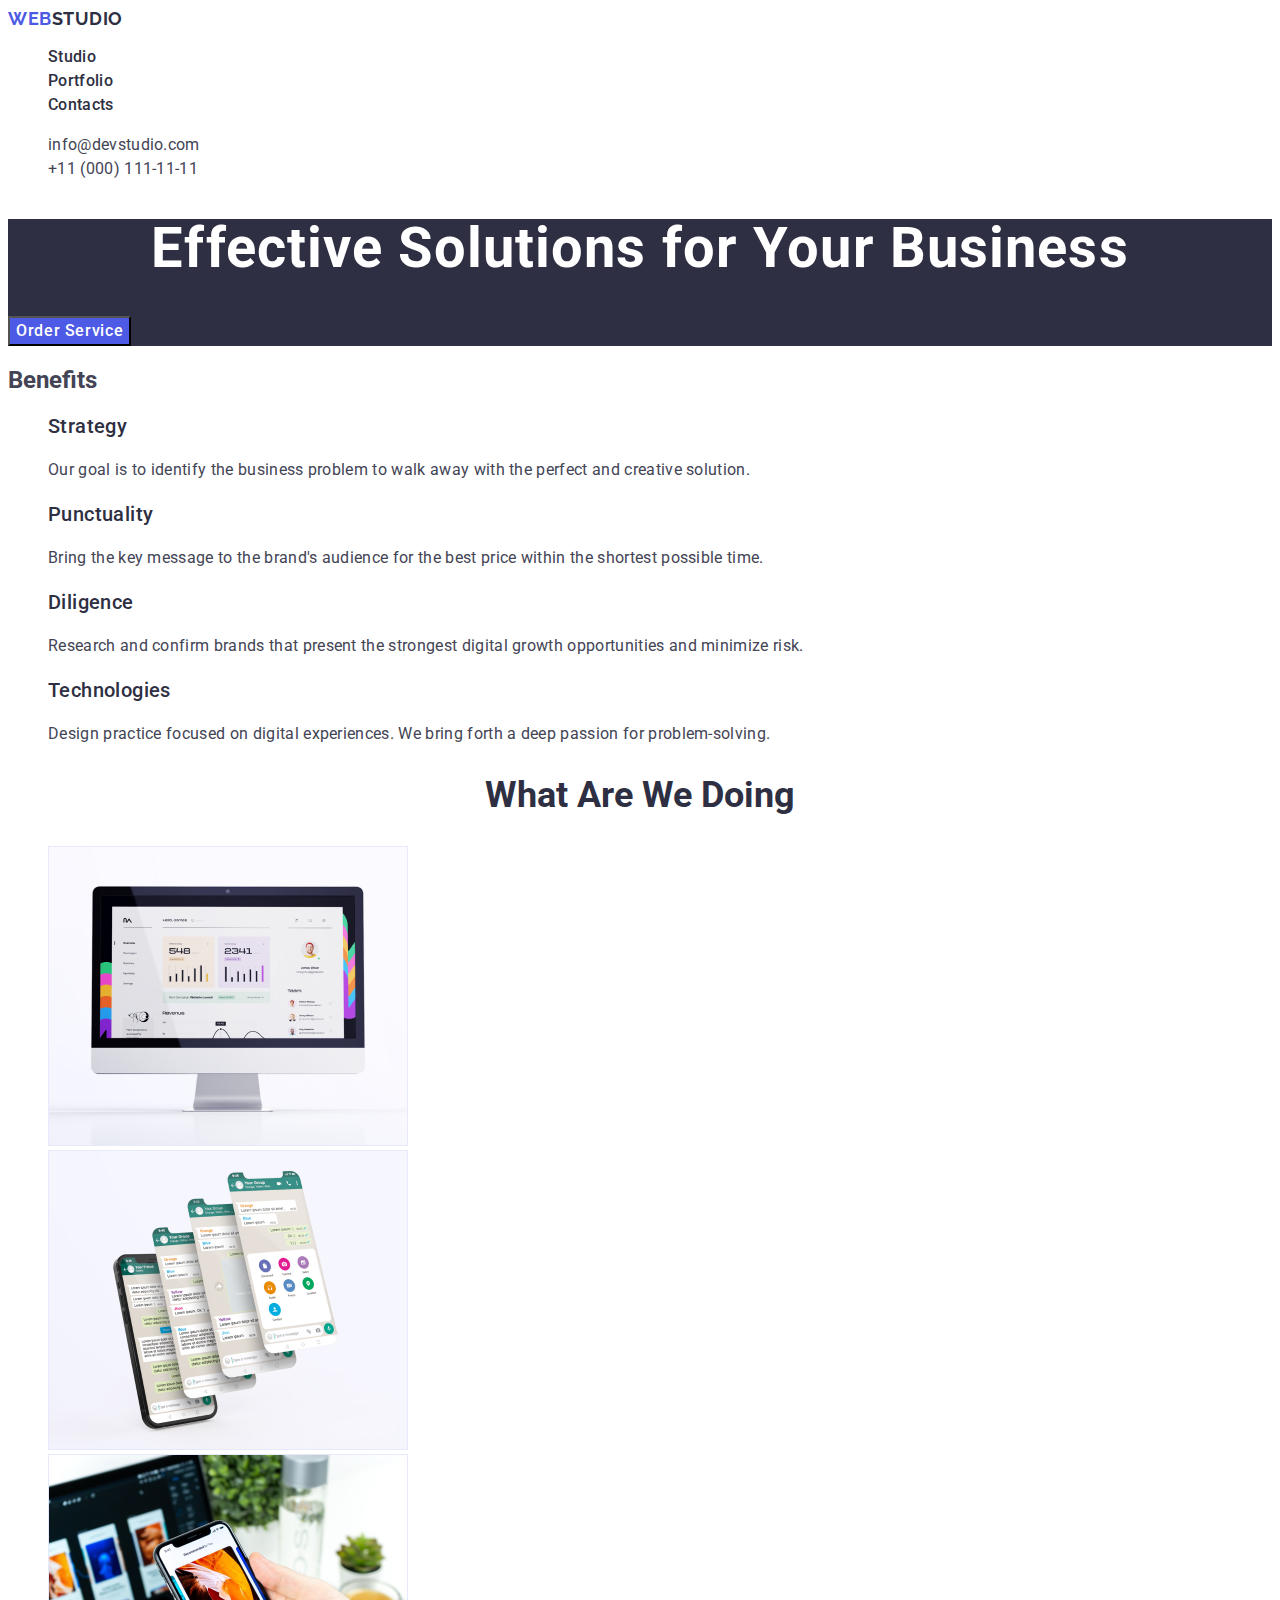
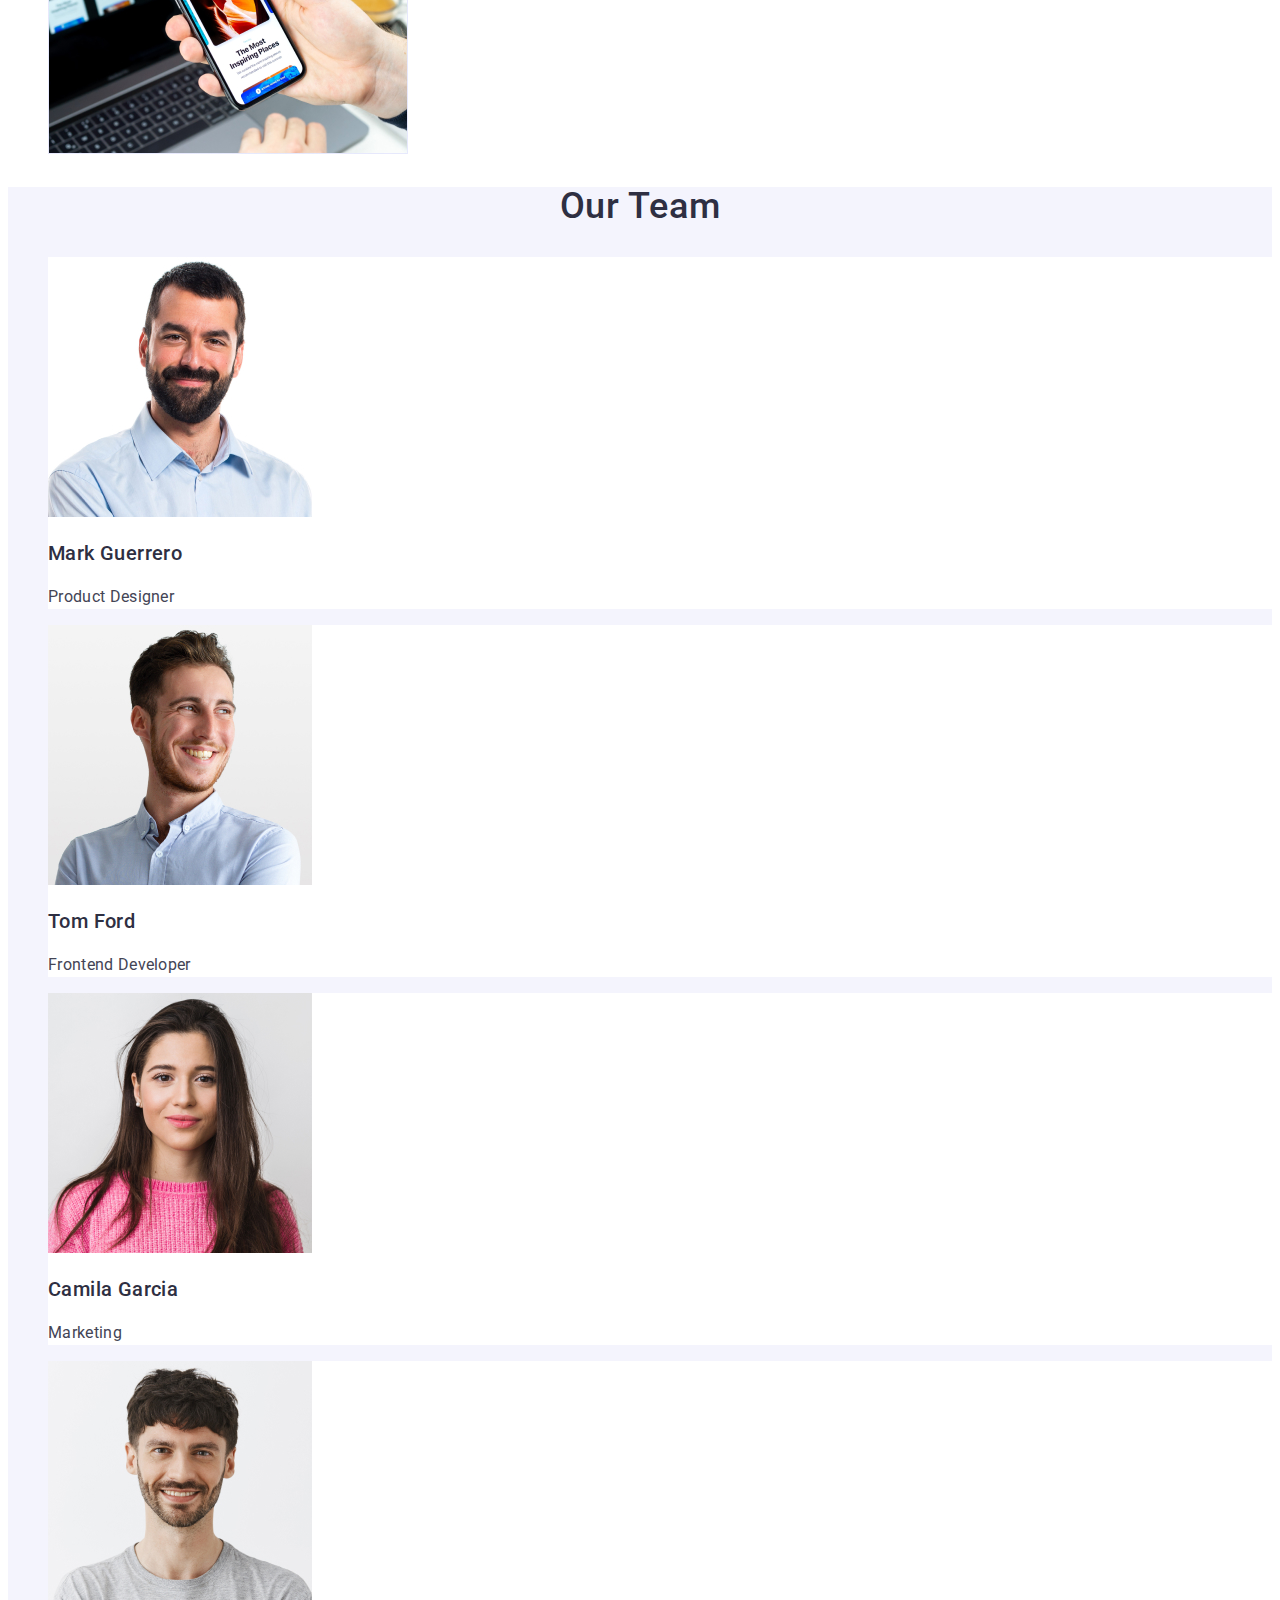
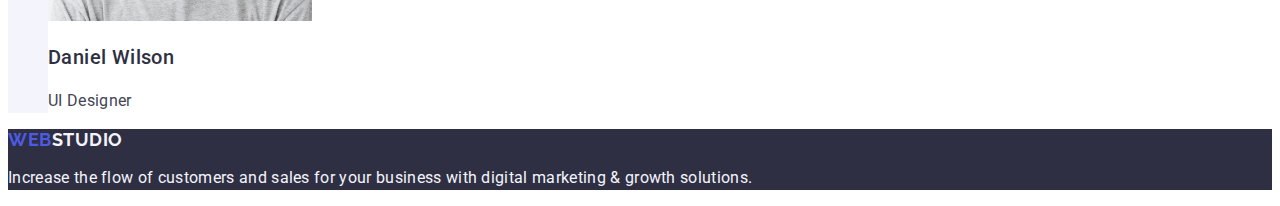
==== index.html @ d7c178fc "Update index.html" ====
<!DOCTYPE html>
<html lang="en">

<head>
    <meta charset="UTF-8" />
    <meta name="viewport" content="width=device-width, initial-scale=1.0" />



    <link rel="preconnect" href="https://fonts.googleapis.com">
    <link rel="preconnect" href="https://fonts.gstatic.com" crossorigin>
    <link href="https://fonts.googleapis.com/css2?family=Raleway:wght@800&family=Roboto:wght@400;500;700&display=swap"
        rel="stylesheet">

    <title>WebStudio</title>
    <link rel="stylesheet" href="css/styles.css">

</head>

<body>
    <header class="header-index">
        <nav class="nav list">
            <a class="logo-studio" href="./index.html">Web<span class="logo-studio-dark">Studio</span></a>
            <ul class="list">
                <li class="link"><a class="link-menu-studio" href="./index.html">Studio</a></li>
                <li class="link"><a class="link-menu-portfolio" href="portfolio.html">Portfolio</a></li>
                <li class="link"><a class="link-menu-contacts link" href="">Contacts</a></li>
            </ul>
        </nav>
        <address class="address-list">
            <ul class="list list-address">
                <li class="link-address link"><a class="link" href="mailto:info@devstudio.com">info@devstudio.com</a>
                </li>
                <li class="link-address link"><a class="link" href="tel:+110001111111">+11 (000) 111-11-11</a>
                </li>
            </ul>

        </address>
    </header>
    <main>
        <!-- section 1 -->
        <section class="dark-bg">
            <h1 class="effective">Effective Solutions for Your Business</h1>
            <button class="btm-effective" type="button">Order Service</button>
        </section>
        <!-- section 2 -->
        <section>
            <h2 class="benefits">Benefits</h2>
            <ul class="benefits-list list">
                <li>
                    <h3 class="subtitle">Strategy</h3>
                    <p class="desc">Our goal is to identify the business problem to walk away with
                        the perfect and creative solution.</p>
                </li>

                <li>
                    <h3 class="subtitle">Punctuality</h3>
                    <p class="desc">Bring the key message to
                        the brand's audience for the best price within the shortest possible time.</p>

                </li>
                <li>
                    <h3 class="subtitle">Diligence</h3>
                    <p class="desc">Research and confirm brands that present the strongest digital
                        growth opportunities and minimize risk.</p>
                </li>
                <li>
                    <h3 class="subtitle">Technologies</h3>
                    <p class="desc">Design practice focused on digital experiences. We bring forth a deep passion for
                        problem-solving.</p>
                </li>
            </ul>
        </section>
        <!-- section 3 -->
        <section>
            <h2 class="subtitle-section-img">What are we doing</h2>
            <ul class="list">
                <li>

                    <img src="./images/img-1.jpg" alt="img-1" width="360" height="300" />

                </li>
                <li>

                    <img src="./images/img-2.jpg" alt="img-2" width="360" height="300" />

                </li>
                <li>

                    <img src="./images/img-3.jpg" alt="img-3" width="360" height="300" />

                </li>
            </ul>
        </section>
        <!-- section 4 -->
        <section class="section-team">
            <h2 class="subtitle-section-team">Our Team</h2>
            <ul class="list">
                <li class="list-team-img">
                    <img src="./images/img-4.jpg" alt="Mark Guerrero" width="264" height="260" />
                    <h3 class="subtitle-team">Mark Guerrero</h3>
                    <p class="desc-team">Product Designer</p>
                </li>
                <li class="list-team-img">
                    <img src="./images/img-5.jpg" alt="Tom Ford" width="264" height="260" />
                    <h3 class="subtitle-team">Tom Ford</h3>
                    <p class="desc-team">Frontend Developer</p>

                </li>
                <li class="list-team-img">
                    <img src="./images/img-6.jpg" alt="Camila Garcia" width="264" height="260" />

                    <h3 class="subtitle-team">Camila Garcia</h3>
                    <p class="desc-team">Marketing</p>
                </li>
                <li class="list-team-img">

                    <img src="./images/img-7.jpg" alt="Daniel Wilson" width="264" height="260" />

                    <h3 class="subtitle-team">Daniel Wilson</h3>
                    <p class="desc-team">UI Designer</p>
                </li>
            </ul>
        </section>
    </main>
    <footer class="footer">
        <a class="logo-studio link" href="./index.html">Web<span class="logo-studio-light">Studio</span></a>
        <p class="footer-text">Increase the flow of customers and sales for your business with digital marketing &
            growth
            solutions.</p>
    </footer>
</body>

</html>
---- css/styles.css ----
:root {
  --primary-font: "Roboto", sans-serif;
  --secondary-font: "Raleway", sans-serif;
  --iris: #4d5ae5;
  --pressed-state: #404bbf;
  --naviblue: #2e2f42;
  --success: #31d0aa;
  --slate: #434455;
  --subtle-Text: #8e8f99;
  --cornflower: #e7e9fc;
  --cloud: #f4f4fd;
  --modal-overlay: #2e2f42;
  --hero-background: #2e2f42;
  --modal-background: #fcfcfc;
  --white: #ffffff;
}

body {
  font-family: var(--primary-font);
  color: var(--slate);
  background-color: var(--white);
}
/* header */
.logo-studio {
  color: var(--iris);
  font-family: var(--secondary-font);
  font-size: 18px;
  font-style: normal;
  font-weight: 700;
  line-height: 1.17;
  letter-spacing: 0.03em;
  text-transform: uppercase;
  text-decoration: none;
}
.logo-studio-dark {
  color: var(--naviblue);
  font-family: var(--secondary-font);
  font-size: 18px;
  font-style: normal;
  font-weight: 700;
  line-height: 1.17;
  letter-spacing: 0.03em;
  text-transform: uppercase;
  text-decoration: none;
}

.logo-studio-light {
  color: var(--cloud);
  font-family: var(--secondary-font);
  font-size: 18px;
  font-style: normal;
  font-weight: 700;
  line-height: 1.17;
  letter-spacing: 0.03em;
  text-transform: uppercase;
}

.address-list {
  font-style: normal;
}
.link-menu-studio {
  font-size: 16px;
  font-style: normal;
  font-weight: 500;
  line-height: 1.5;
  letter-spacing: 0.02em;
  color: var(--naviblue);
  text-decoration: none;
}
.link-menu-studio:hover,
.link-menu-studio:focus {
  color: var(--pressed-state);
}

.link-menu-portfolio {
  font-size: 16px;
  font-style: normal;
  font-weight: 500;
  line-height: 1.5;
  letter-spacing: 0.02em;
  color: var(--naviblue);
  text-decoration: none;
}
.link-menu-portfolio:hover,
.link-menu-portfolio:focus {
  color: var(--pressed-state);
}

.link-menu-contacts {
  font-size: 16px;
  font-style: normal;
  font-weight: 500;
  line-height: 1.5;
  letter-spacing: 0.02em;
  color: var(--naviblue);
}
.link-menu-contacts:hover,
.link-menu-contacts:focus {
  color: var(--pressed-state);
}
.link-address .link {
  font-style: normal;
  font-size: 16px;
  line-height: 1.5;
  letter-spacing: 0.02em;
  color: var(--slate);
}
.link-address .link:hover,
.link-address .link:focus {
  color: var(--pressed-state);
}
.list {
  list-style: none;
}
.link {
  text-decoration: none;
}

/* main */
/* section 1 */
.dark-bg {
  background-color: var(--hero-background);
}
.effective {
  color: var(--white);
  text-align: center;
  line-height: 1.07;
  font-size: 56px;

  font-weight: 700;
  line-height: 1.07;
  letter-spacing: 0.02em;
}
.btm-effective {
  background-color: var(--iris);
  font-family: var(--primary-font);
  font-weight: 500;
  font-size: 16px;
  line-height: 1.5;
  letter-spacing: 0.04em;
  color: var(--white);
  cursor: pointer;
}
.btm-effective:hover,
.btm-effective:focus {
  background-color: var(--pressed-state);
}

/* section 2 */
.subtitle {
  font-weight: 500;
  font-size: 20px;
  line-height: 1.2;
  letter-spacing: 0.02em;
  color: var(--hero-background);
}
.desc {
  font-size: 16px;
  line-height: 1.5;
  letter-spacing: 0.02em;
  color: var(--slate);
}

/* section 3 */
.subtitle-section-img {
  text-transform: capitalize;
  font-size: 36px;
  line-height: 1.11;
  text-align: center;
  color: var(--hero-background);
}
/* section 4 */
.section-team {
  background-color: var(--cloud);
}
.subtitle-section-team {
  font-weight: 500;
  font-size: 36px;
  line-height: 1.11;
  text-align: center;
  letter-spacing: 0.02em;
  text-transform: capitalize;
  color: var(--hero-background);
}
.subtitle-team {
  font-weight: 500;
  font-size: 20px;
  line-height: 1.2;
  letter-spacing: 0.02em;
  color: var(--hero-background);
}
.desc-team {
  font-size: 16px;
  line-height: 1.5;
  letter-spacing: 0.02em;
  color: var(--slate);
}

.list-team-img {
  background-color: var(--white);
}

/* footer */
.footer {
  background-color: var(--naviblue);
}
.footer-text {
  color: var(--cloud);
  letter-spacing: 0.02em;
  line-height: 1.5;
}

/* portfolio */
/* btm-portfolio */
.btm-portfolio {
  font-weight: 500;
  line-height: 1.5;
  letter-spacing: 0.04em;
  color: var(--iris);
  background-color: var(--cloud);
}
.btm-portfolio:hover,
.btm-portfolio:focus {
  color: var(--white);
  background-color: var(--pressed-state);
  cursor: pointer;
}
.subtitle-section-port {
  font-weight: 500;
  font-size: 20px;
  line-height: 1.2;
  letter-spacing: 0.02em;
  color: var(--hero-background);
}
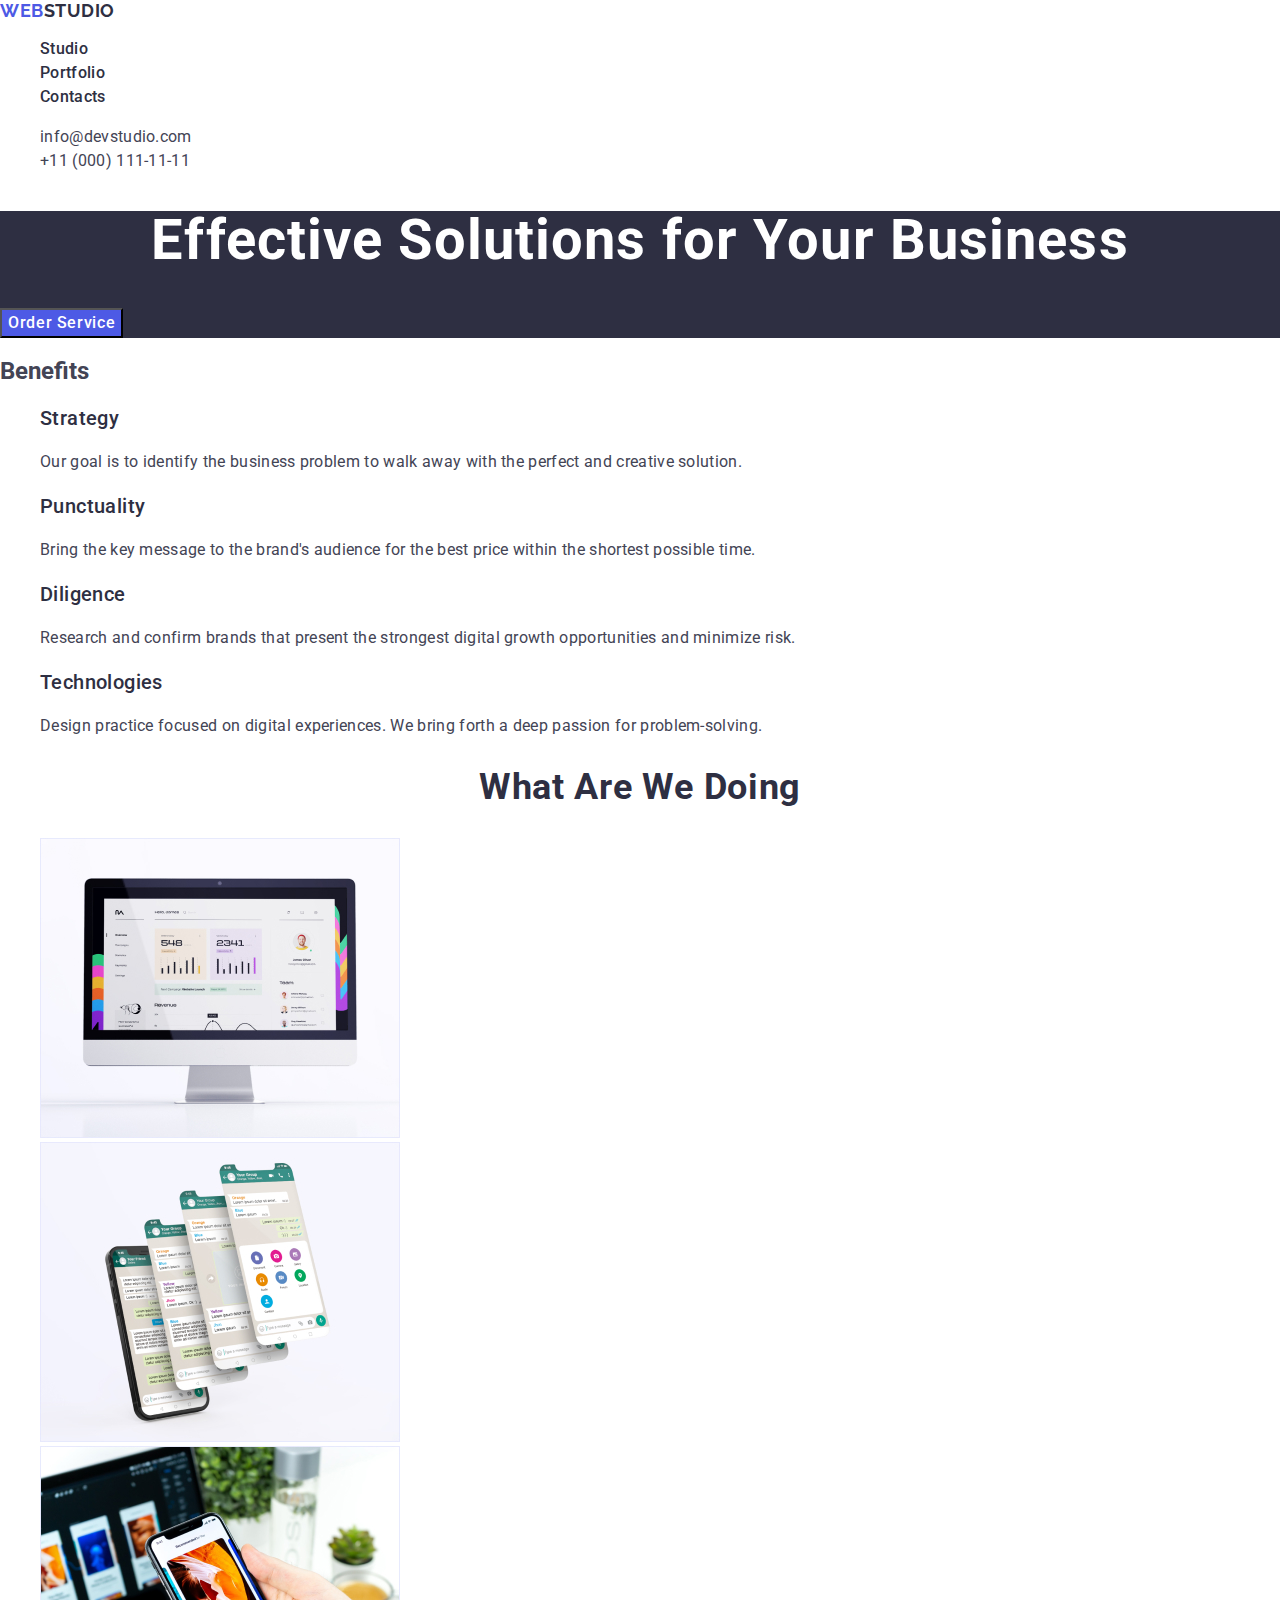
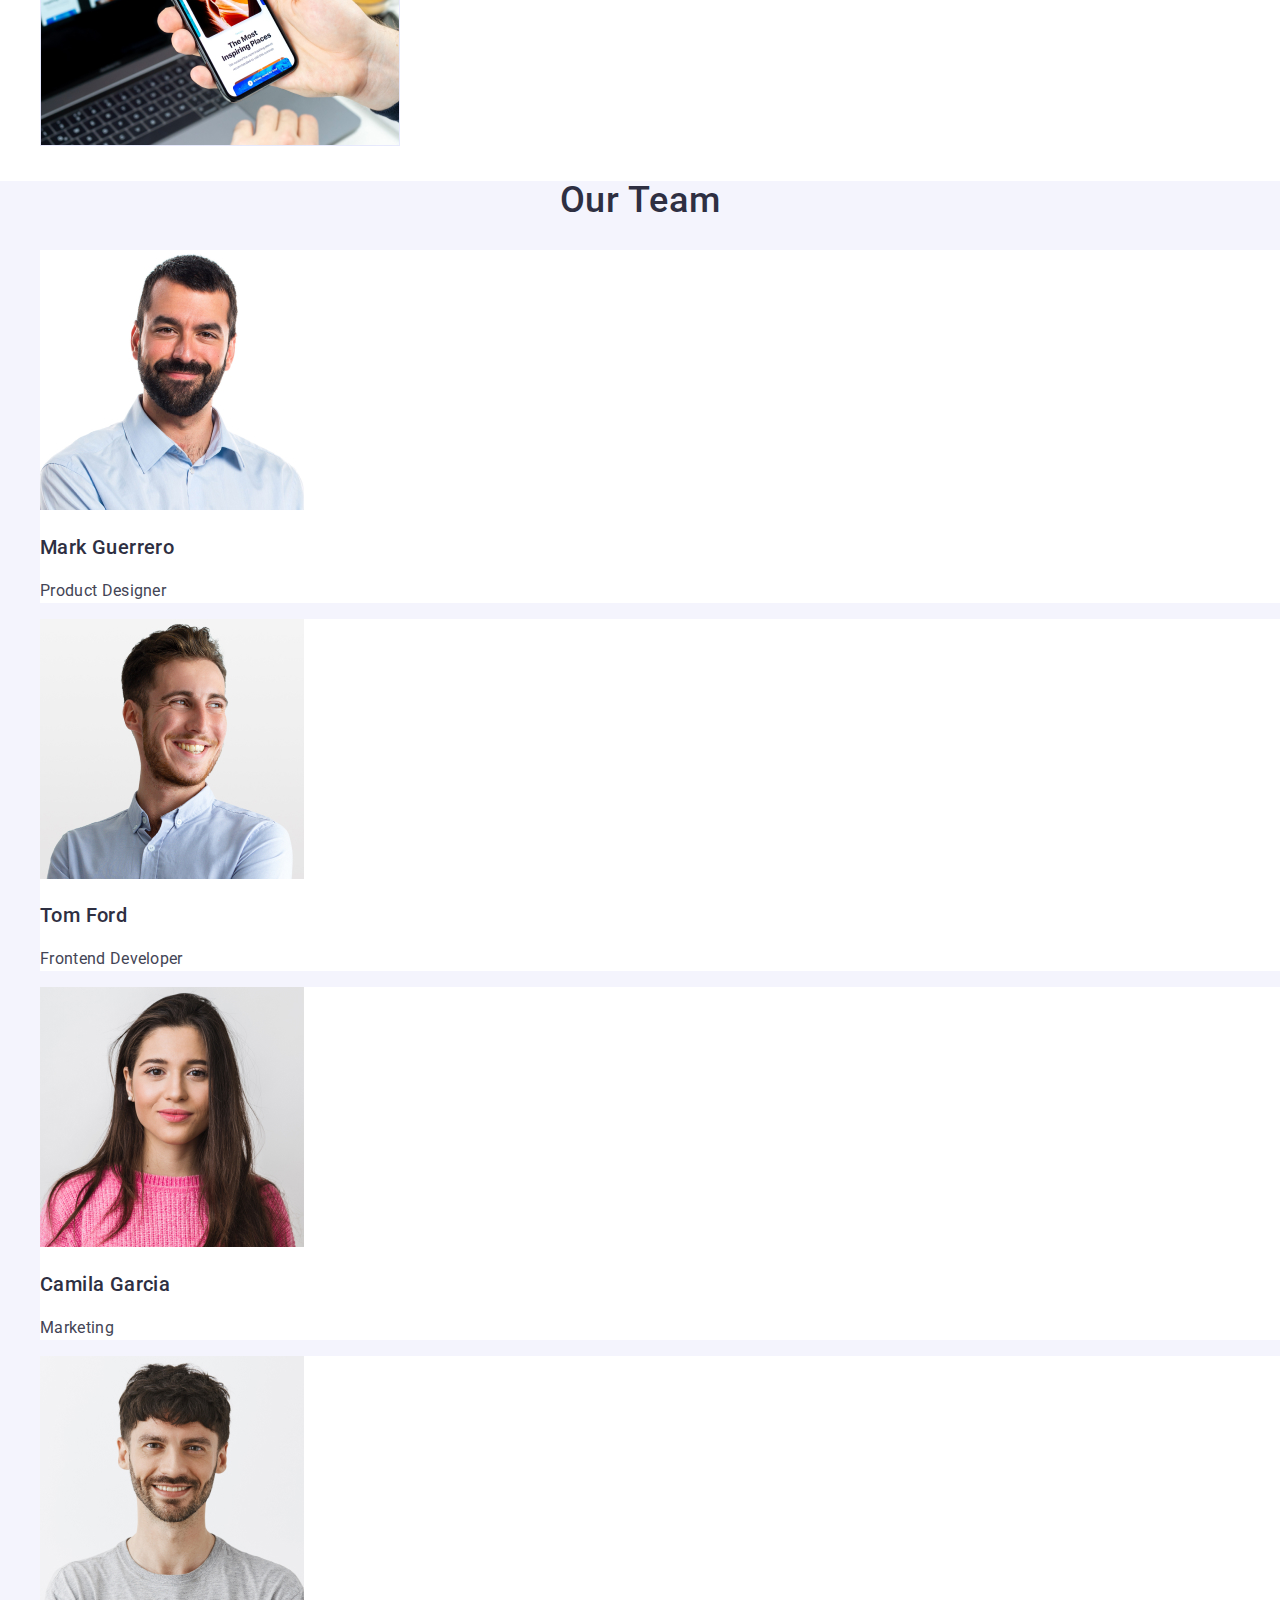
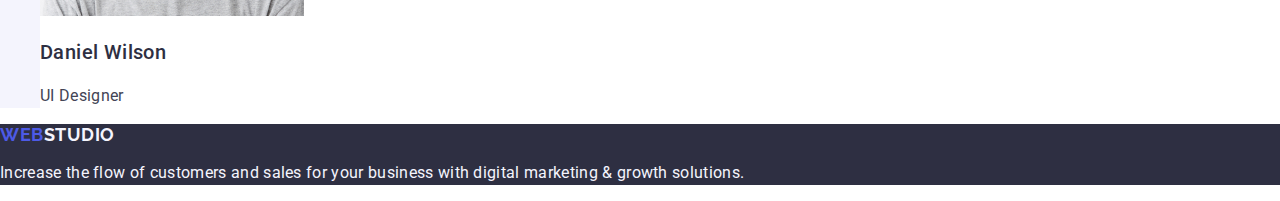
==== commit e1081ef1: "Update index.html" ====
--- a/index.html
+++ b/index.html
@@ -5,7 +5,7 @@
     <meta charset="UTF-8" />
     <meta name="viewport" content="width=device-width, initial-scale=1.0" />
 
-
+    <link rel="stylesheet" href="https://cdn.jsdelivr.net/npm/modern-normalize@2.0.0/modern-normalize.min.css" />
 
     <link rel="preconnect" href="https://fonts.googleapis.com">
     <link rel="preconnect" href="https://fonts.gstatic.com" crossorigin>
@@ -22,9 +22,9 @@
         <nav class="nav list">
             <a class="logo-studio" href="./index.html">Web<span class="logo-studio-dark">Studio</span></a>
             <ul class="list">
-                <li class="link"><a class="link-menu-studio" href="./index.html">Studio</a></li>
-                <li class="link"><a class="link-menu-portfolio" href="portfolio.html">Portfolio</a></li>
-                <li class="link"><a class="link-menu-contacts link" href="">Contacts</a></li>
+                <li class="link"><a class="menu-nav" href="./index.html">Studio</a></li>
+                <li class="link"><a class="menu-nav" href="">Portfolio</a></li>
+                <li class="link"><a class="menu-nav" href="">Contacts</a></li>
             </ul>
         </nav>
         <address class="address-list">
--- a/css/styles.css
+++ b/css/styles.css
@@ -58,17 +58,17 @@
 .address-list {
   font-style: normal;
 }
-.link-menu-studio {
-  font-size: 16px;
-  font-style: normal;
-  font-weight: 500;
-  line-height: 1.5;
-  letter-spacing: 0.02em;
-  color: var(--naviblue);
-  text-decoration: none;
-}
-.link-menu-studio:hover,
-.link-menu-studio:focus {
+.menu-nav {
+  font-size: 16px;
+  font-style: normal;
+  font-weight: 500;
+  line-height: 1.5;
+  letter-spacing: 0.02em;
+  color: var(--naviblue);
+  text-decoration: none;
+}
+.menu-nav:hover,
+.menu-nav:focus {
   color: var(--pressed-state);
 }
 
@@ -133,7 +133,7 @@
 }
 .btm-effective {
   background-color: var(--iris);
-  font-family: var(--primary-font);
+  font-family: inherit;
   font-weight: 500;
   font-size: 16px;
   line-height: 1.5;
@@ -167,7 +167,8 @@
   font-size: 36px;
   line-height: 1.11;
   text-align: center;
-  color: var(--hero-background);
+  letter-spacing: 0.02em;
+  color: var(--naviblue);
 }
 /* section 4 */
 .section-team {
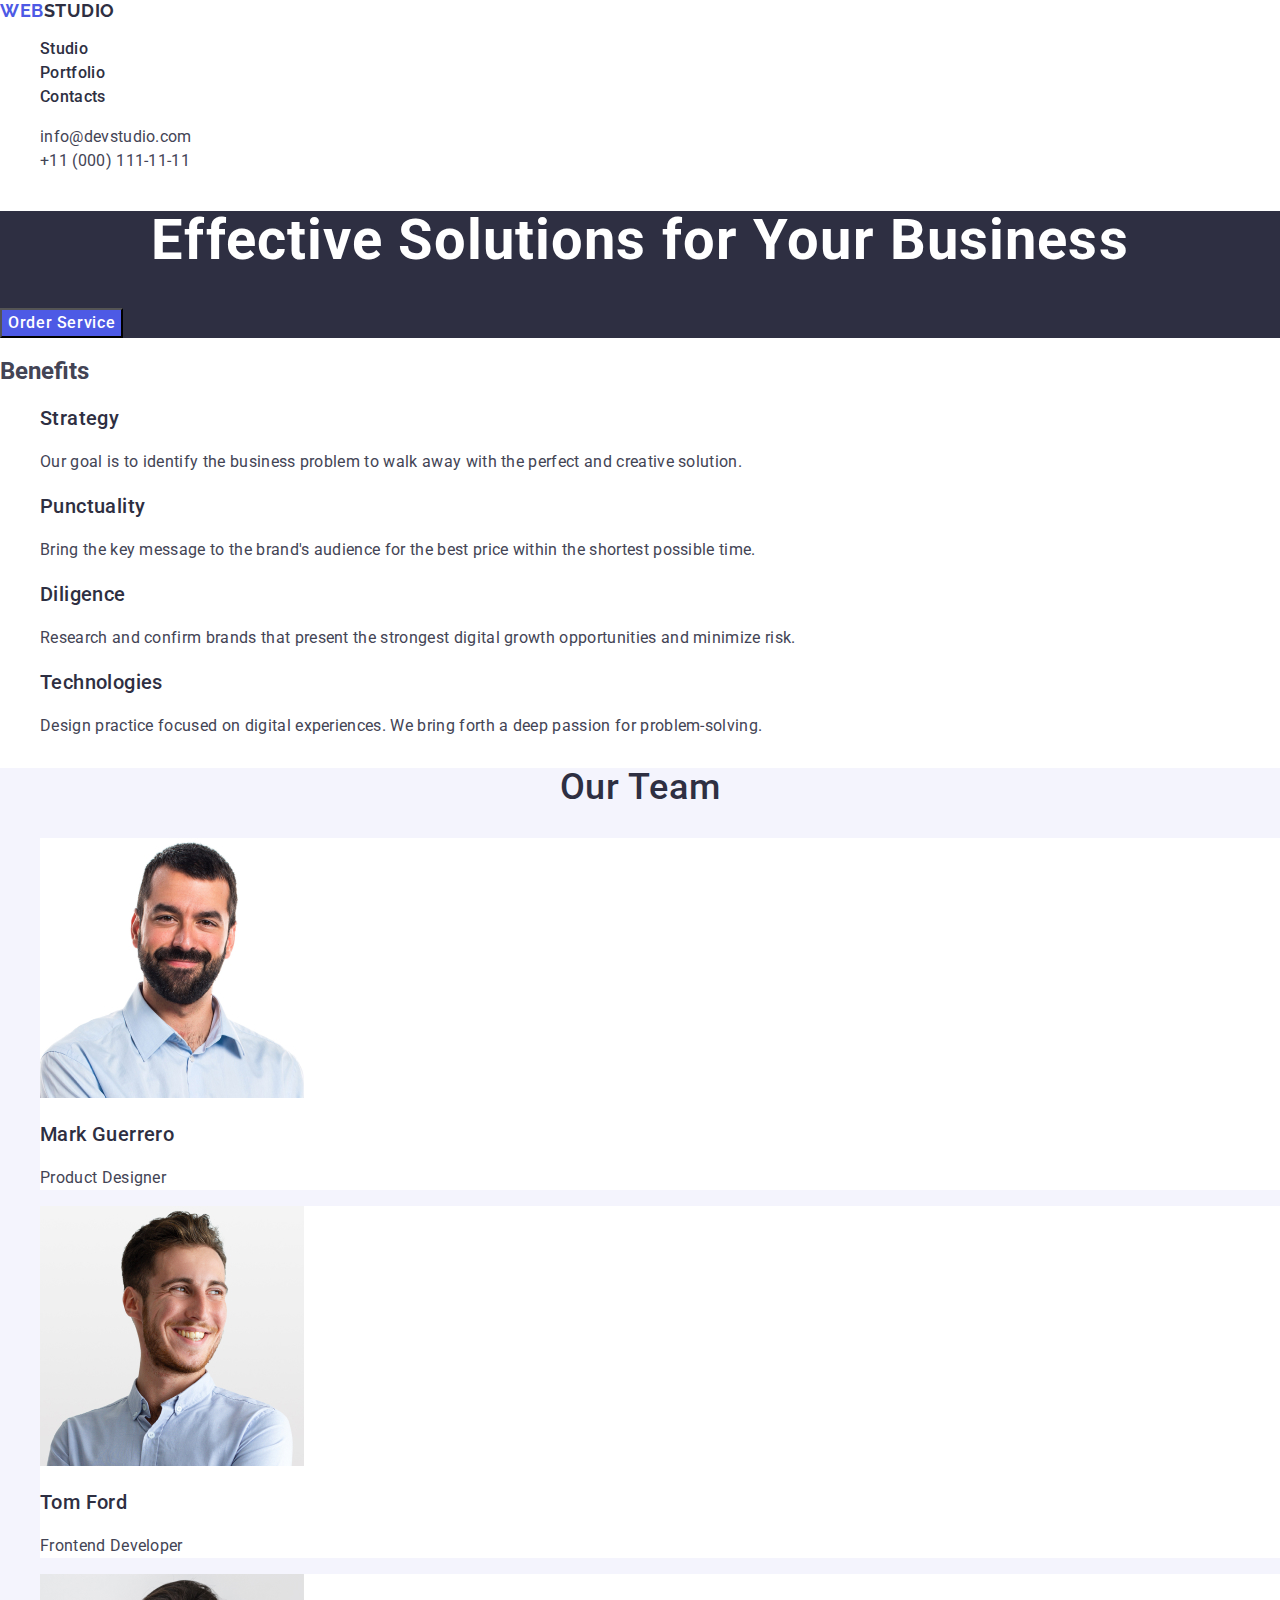
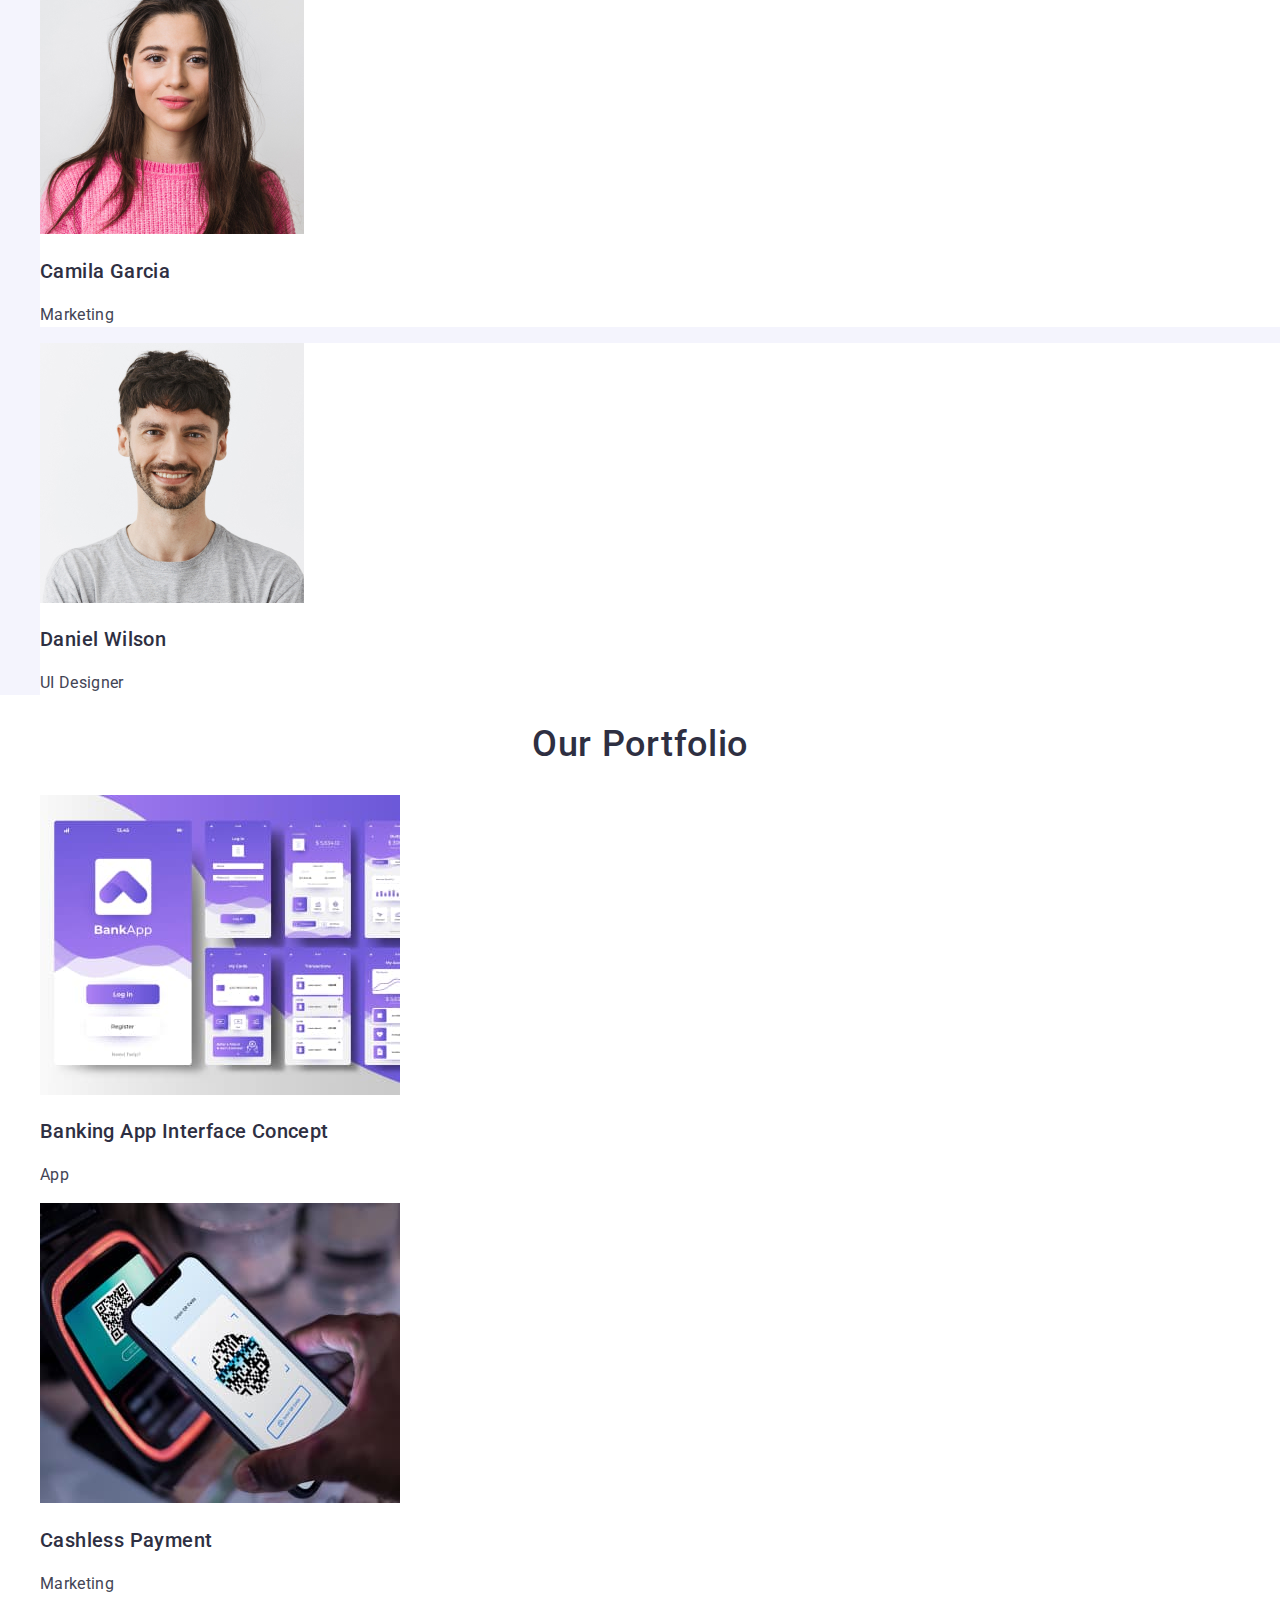
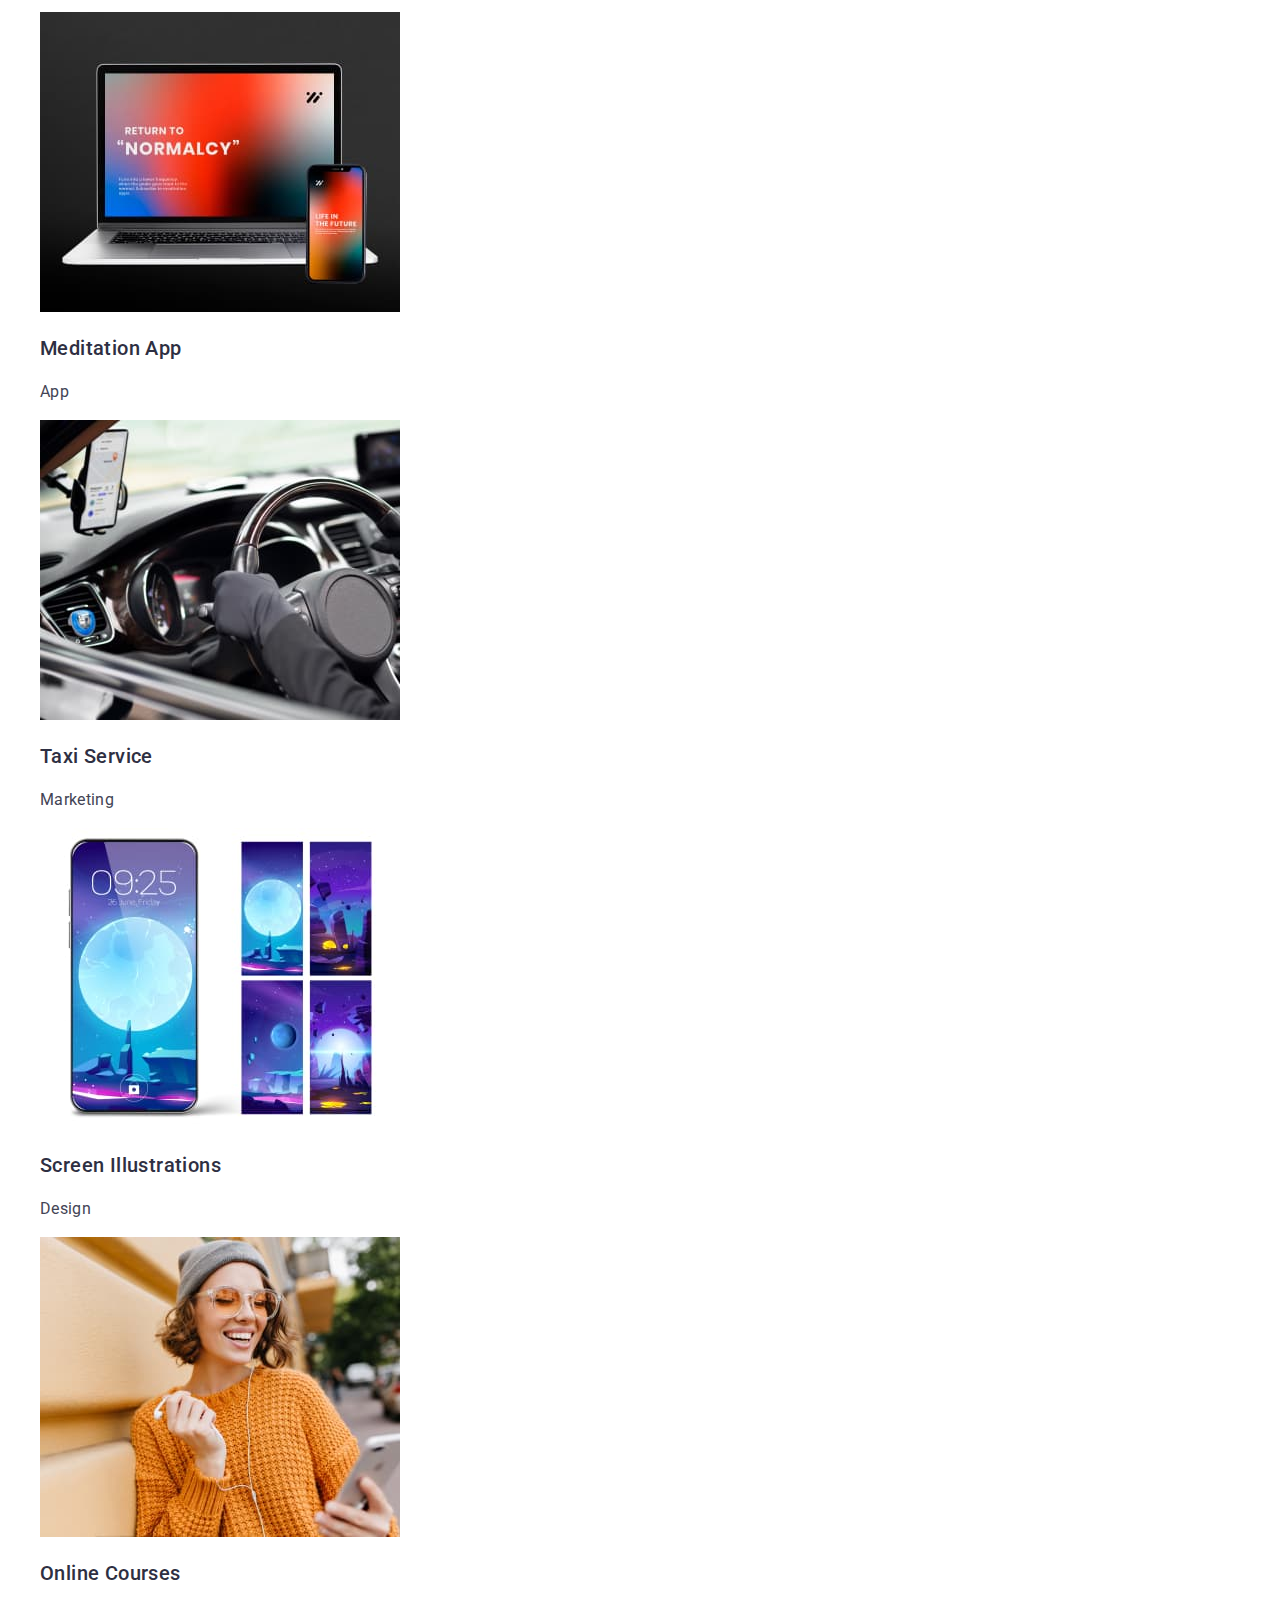
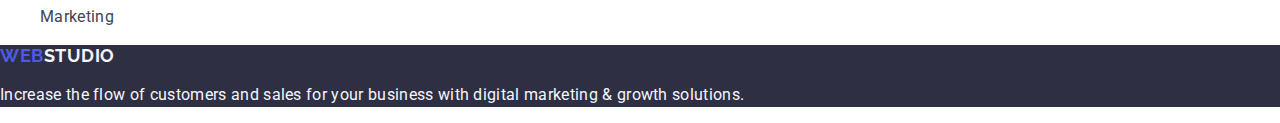
==== commit b2632b77: "Update index.html" ====
--- a/index.html
+++ b/index.html
@@ -72,27 +72,8 @@
             </ul>
         </section>
         <!-- section 3 -->
-        <section>
-            <h2 class="subtitle-section-img">What are we doing</h2>
-            <ul class="list">
-                <li>
 
-                    <img src="./images/img-1.jpg" alt="img-1" width="360" height="300" />
 
-                </li>
-                <li>
-
-                    <img src="./images/img-2.jpg" alt="img-2" width="360" height="300" />
-
-                </li>
-                <li>
-
-                    <img src="./images/img-3.jpg" alt="img-3" width="360" height="300" />
-
-                </li>
-            </ul>
-        </section>
-        <!-- section 4 -->
         <section class="section-team">
             <h2 class="subtitle-section-team">Our Team</h2>
             <ul class="list">
@@ -122,6 +103,54 @@
                 </li>
             </ul>
         </section>
+
+        <!-- section 4 -->
+        <section>
+            <h2 class="subtitle-section-team">Our Portfolio</h2>
+            <ul class="list">
+                <li>
+                    <a class="link" href=""><img src="./images/img-8.jpg" alt="Banking App Interface Concept"
+                            width="360px" height="300px" /> </a>
+                    <h3 class="subtitle-section-port">Banking App Interface Concept</h3>
+                    <p class="desc">App</p>
+
+                </li>
+
+                <li><a class="link" href=""><img src="./images/img-9.jpg" alt="Cashless Payment" width="360px"
+                            height="300px" />
+                        <h3 class="subtitle-section-port">Cashless Payment</h3>
+                        <p class="desc">Marketing</p>
+                    </a>
+                </li>
+                <li><a class="link" href=""><img src="./images/img-10.jpg" alt="Meditation App" width="360px"
+                            height="300px" />
+                        <h3 class="subtitle-section-port">Meditation App</h3>
+                        <p class="desc">App</p>
+                    </a>
+                </li>
+                <li><a class="link" href=""><img src="./images/img-11.jpg" alt="Taxi Service" width="360px"
+                            height="300px" />
+                        <h3 class="subtitle-section-port">Taxi Service</h3>
+                        <p class="desc">Marketing</p>
+                    </a>
+                </li>
+                <li><a class="link" href=""><img src="./images/img-12.jpg" alt="Screen Illustrations" width="360px"
+                            height="300px" />
+                        <h3 class="subtitle-section-port">Screen Illustrations</h3>
+                        <p class="desc">Design</p>
+                    </a>
+                </li>
+                <li><a class="link" href=""><img src="./images/img-13.jpg" alt="Online Courses" width="360px"
+                            height="300px" />
+                        <h3 class="subtitle-section-port">Online Courses</h3>
+                        <p class="desc">Marketing</p>
+                    </a>
+                </li>
+
+
+
+            </ul>
+        </section>
     </main>
     <footer class="footer">
         <a class="logo-studio link" href="./index.html">Web<span class="logo-studio-light">Studio</span></a>
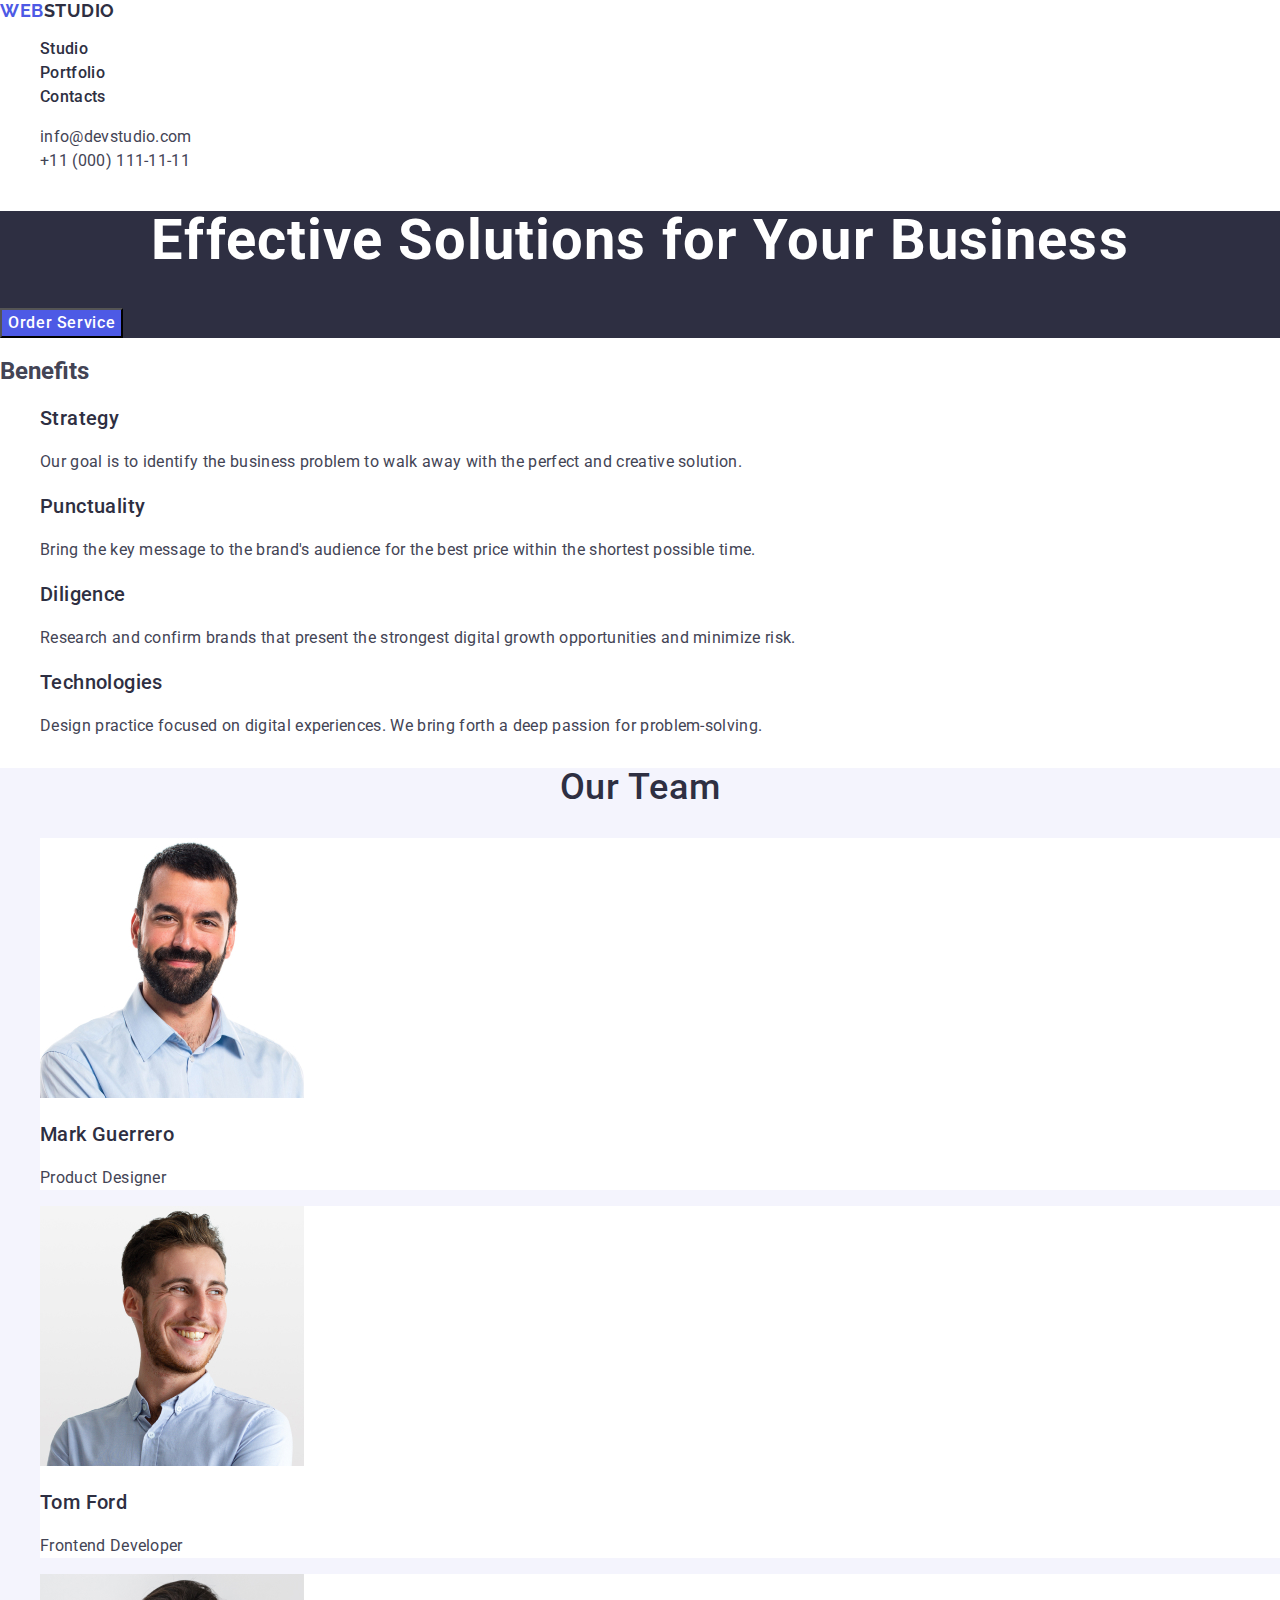
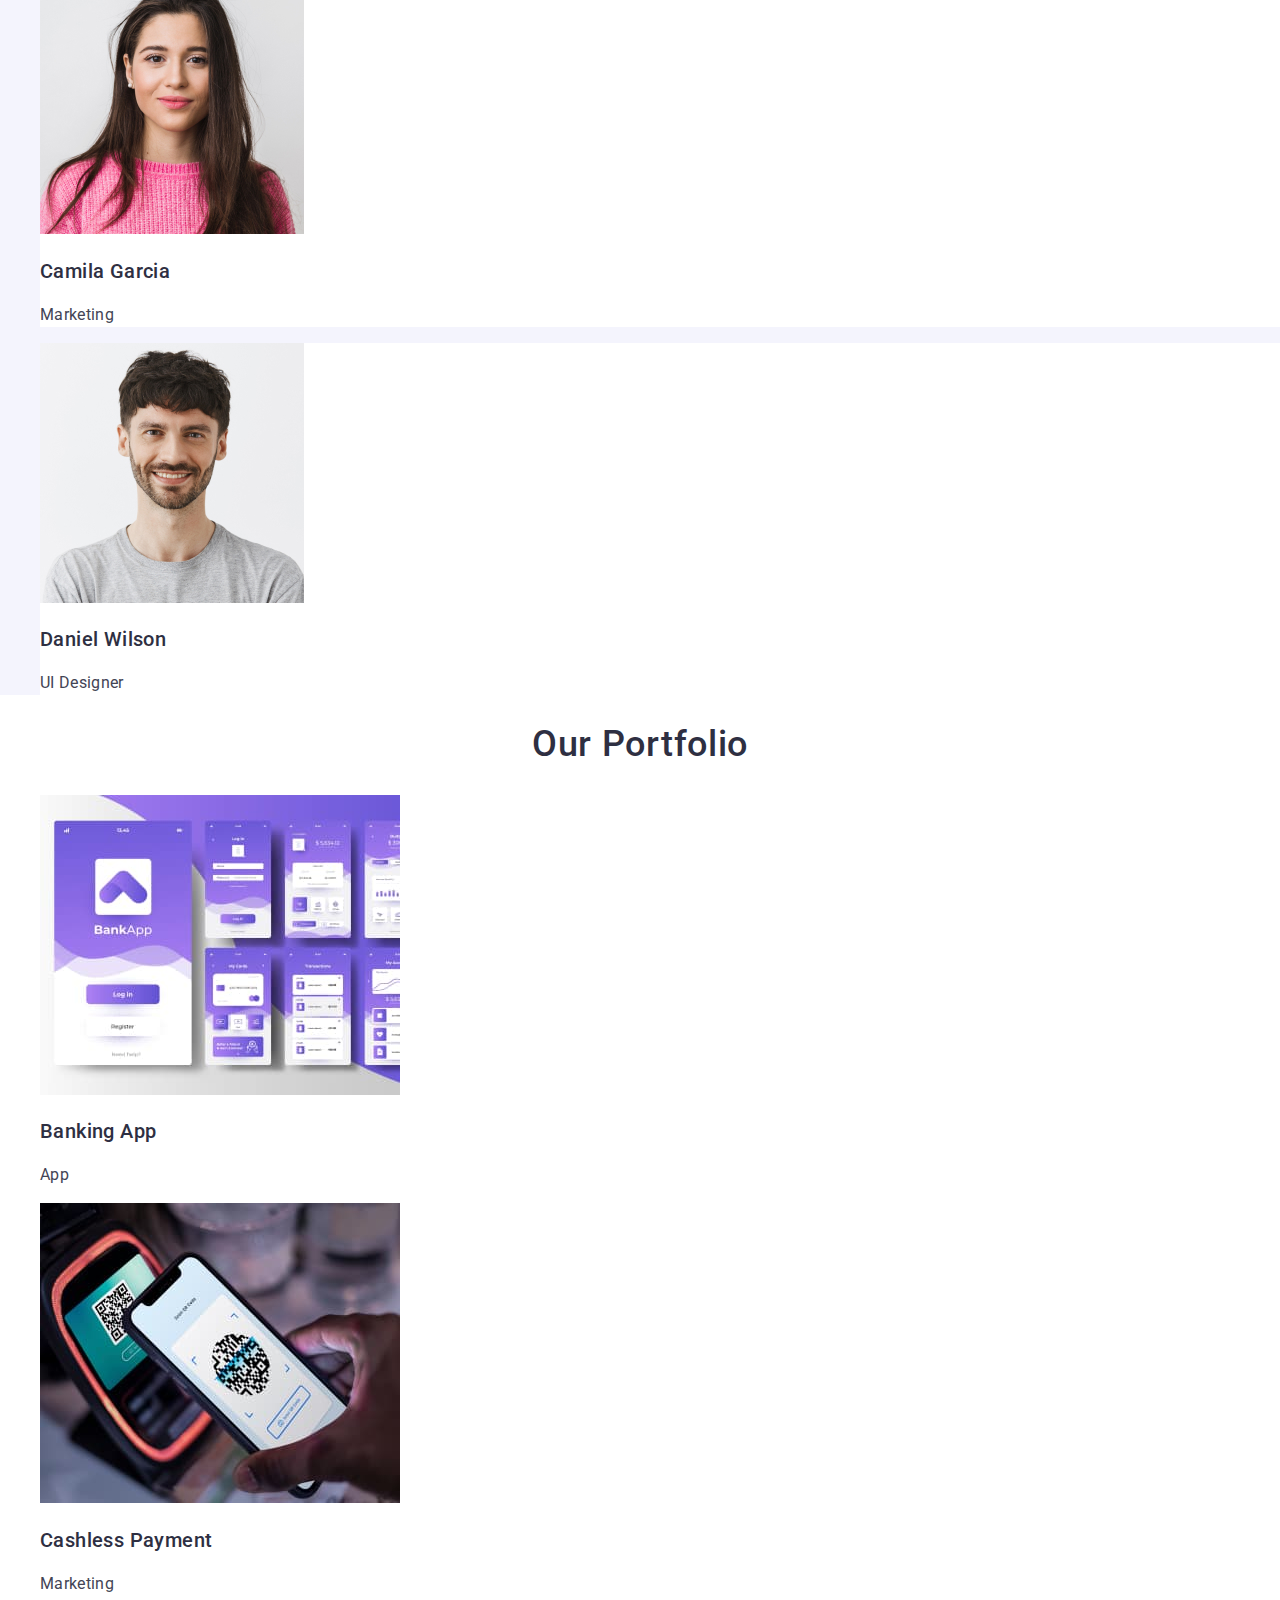
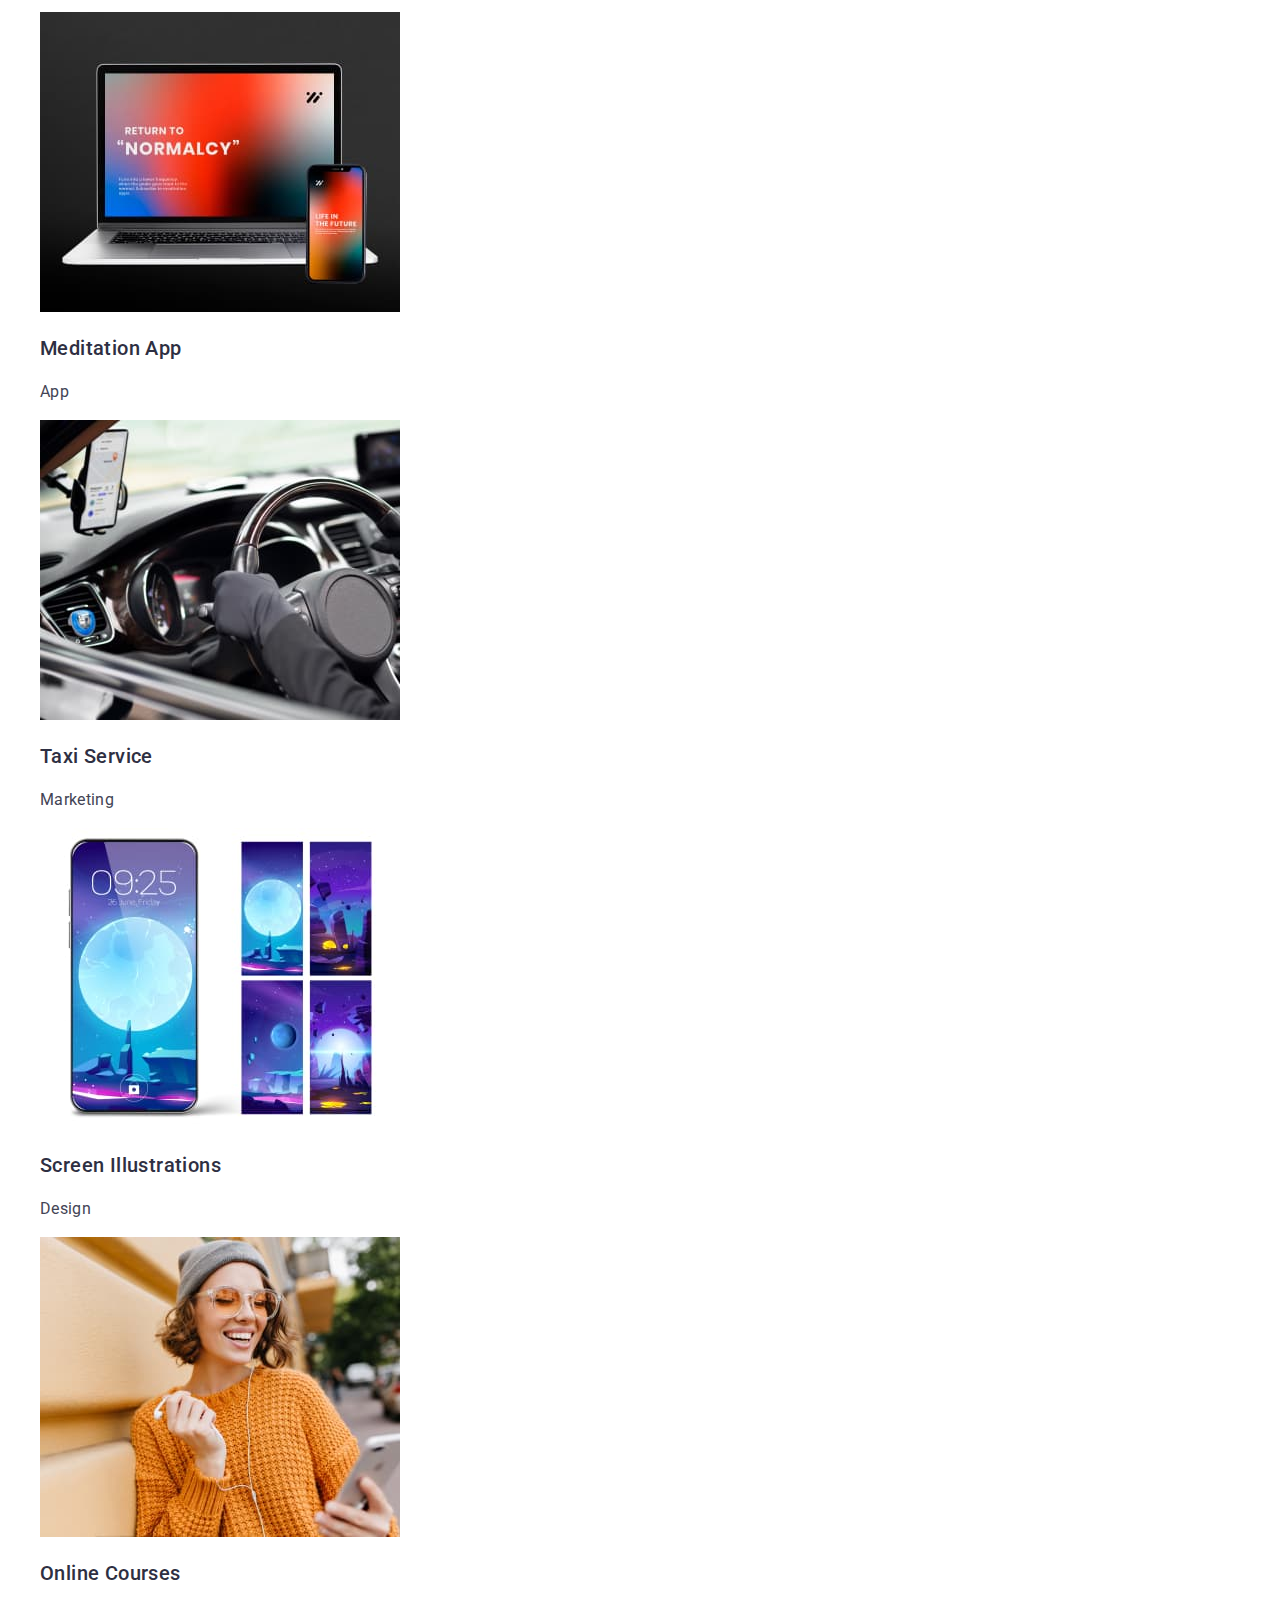
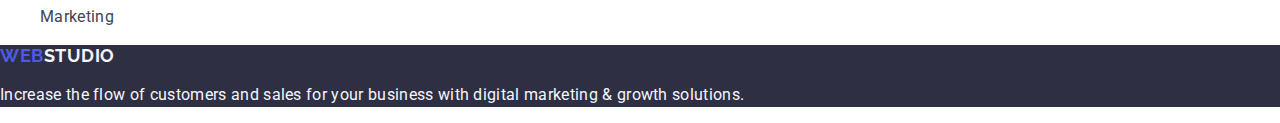
==== commit 7f84bdf5: "Update index.html" ====
--- a/index.html
+++ b/index.html
@@ -110,38 +110,38 @@
             <ul class="list">
                 <li>
                     <a class="link" href=""><img src="./images/img-8.jpg" alt="Banking App Interface Concept"
-                            width="360px" height="300px" /> </a>
-                    <h3 class="subtitle-section-port">Banking App Interface Concept</h3>
+                            width="360" height="300" /> </a>
+                    <h3 class="subtitle-section-port">Banking App</h3>
                     <p class="desc">App</p>
 
                 </li>
 
-                <li><a class="link" href=""><img src="./images/img-9.jpg" alt="Cashless Payment" width="360px"
-                            height="300px" />
+                <li><a class="link" href=""><img src="./images/img-9.jpg" alt="Cashless Payment" width="360"
+                            height="300" />
                         <h3 class="subtitle-section-port">Cashless Payment</h3>
                         <p class="desc">Marketing</p>
                     </a>
                 </li>
-                <li><a class="link" href=""><img src="./images/img-10.jpg" alt="Meditation App" width="360px"
-                            height="300px" />
+                <li><a class="link" href=""><img src="./images/img-10.jpg" alt="Meditation App" width="360"
+                            height="300" />
                         <h3 class="subtitle-section-port">Meditation App</h3>
                         <p class="desc">App</p>
                     </a>
                 </li>
-                <li><a class="link" href=""><img src="./images/img-11.jpg" alt="Taxi Service" width="360px"
-                            height="300px" />
+                <li><a class="link" href=""><img src="./images/img-11.jpg" alt="Taxi Service" width="360"
+                            height="300" />
                         <h3 class="subtitle-section-port">Taxi Service</h3>
                         <p class="desc">Marketing</p>
                     </a>
                 </li>
-                <li><a class="link" href=""><img src="./images/img-12.jpg" alt="Screen Illustrations" width="360px"
-                            height="300px" />
+                <li><a class="link" href=""><img src="./images/img-12.jpg" alt="Screen Illustrations" width="360"
+                            height="300" />
                         <h3 class="subtitle-section-port">Screen Illustrations</h3>
                         <p class="desc">Design</p>
                     </a>
                 </li>
-                <li><a class="link" href=""><img src="./images/img-13.jpg" alt="Online Courses" width="360px"
-                            height="300px" />
+                <li><a class="link" href=""><img src="./images/img-13.jpg" alt="Online Courses" width="360"
+                            height="300" />
                         <h3 class="subtitle-section-port">Online Courses</h3>
                         <p class="desc">Marketing</p>
                     </a>
